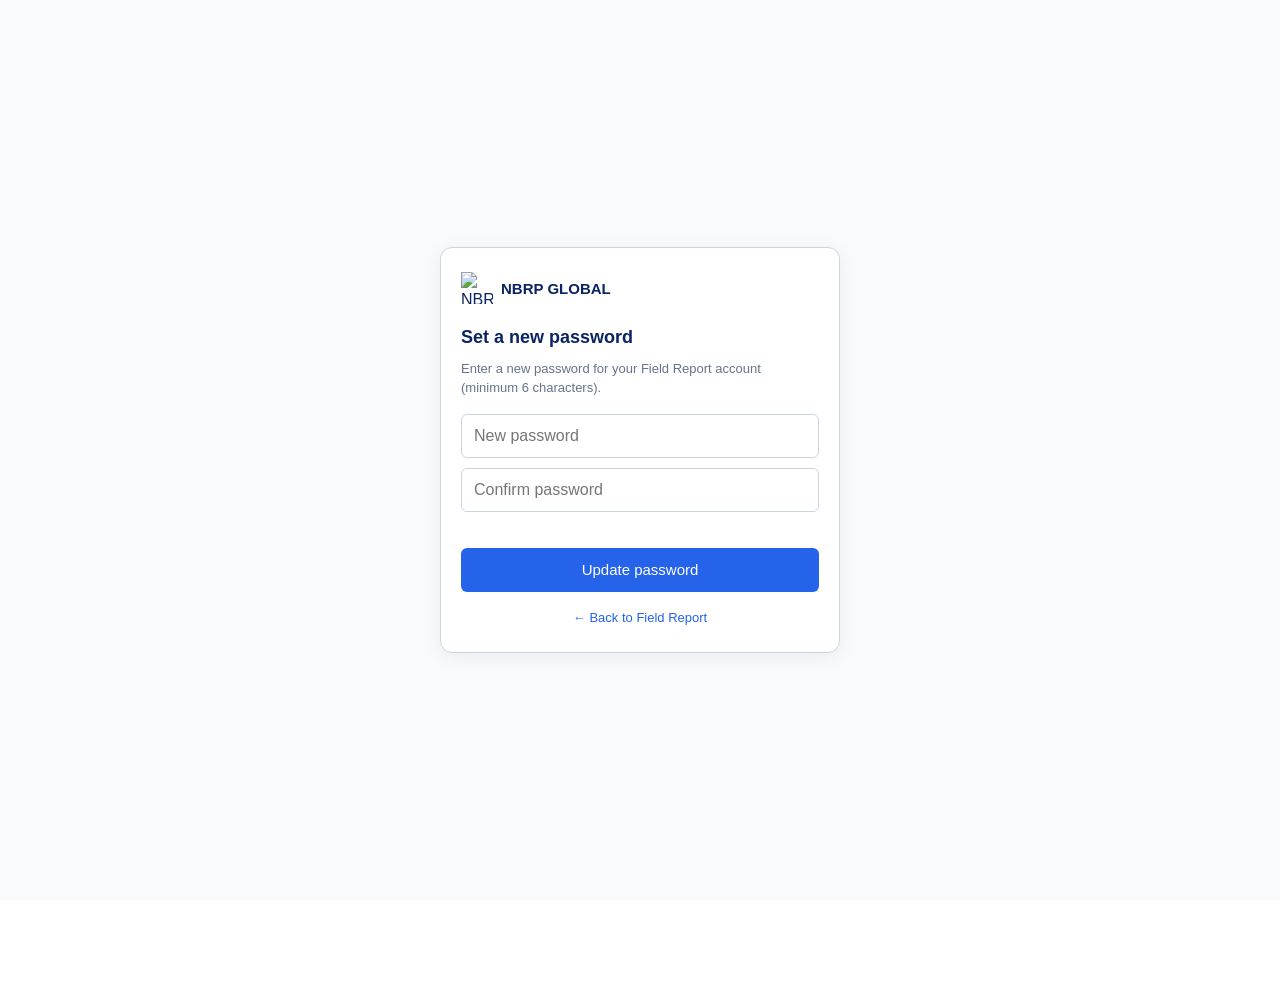
==== reset-password.html @ a9b3107e "Add files via upload" ====
<!DOCTYPE html>
<html lang="en">
<head>
  <meta charset="UTF-8">
  <meta name="viewport" content="width=device-width, initial-scale=1.0, viewport-fit=cover">
  <title>Reset Password · NBRP GLOBAL</title>
  <link rel="stylesheet" href="styles.css">
  <style>
    .reset-page {
      min-height: 100vh;
      display: flex;
      flex-direction: column;
      align-items: center;
      justify-content: center;
      padding: 24px 16px;
      background: #F8FAFC;
    }
    .reset-card {
      width: 100%;
      max-width: 400px;
      background: #fff;
      border: 1px solid #CBD5E1;
      border-radius: 12px;
      padding: 24px 20px;
      box-shadow: 0 4px 20px rgba(15, 23, 42, 0.06);
    }
    .reset-card h1 {
      font-size: 18px;
      color: #0A2463;
      margin: 0 0 8px;
    }
    .reset-card .sub {
      font-size: 13px;
      color: #64748B;
      margin: 0 0 16px;
      line-height: 1.45;
    }
    .reset-brand {
      display: flex;
      align-items: center;
      gap: 8px;
      margin-bottom: 20px;
    }
    .reset-brand img { width: 32px; height: 32px; }
    .reset-brand span { font-weight: 600; color: #0A2463; font-size: 15px; }
    .reset-card .input { width: 100%; margin-bottom: 10px; }
    .reset-card .error { min-height: 18px; font-size: 13px; color: #DC2626; margin: 4px 0 8px; }
    .reset-card .error.ok { color: #059669; }
    .reset-foot { margin-top: 16px; text-align: center; font-size: 13px; }
    .reset-foot a { color: #2563EB; text-decoration: none; }
  </style>
</head>
<body>
  <div id="toastHost" class="toast-host" aria-live="polite"></div>
  <div class="reset-page">
    <div class="reset-card">
      <div class="reset-brand">
        <img src="nbrplogo.svg" alt="NBRP GLOBAL" width="32" height="32">
        <span>NBRP GLOBAL</span>
      </div>
      <h1>Set a new password</h1>
      <p class="sub" id="statusSub">Enter a new password for your Field Report account (minimum 6 characters).</p>
      <div id="resetForm">
        <input type="password" class="input" id="newPassword" placeholder="New password" autocomplete="new-password" minlength="6">
        <input type="password" class="input" id="confirmPassword" placeholder="Confirm password" autocomplete="new-password" minlength="6">
        <div class="error" id="resetPageError"></div>
        <button type="button" class="btn-primary" id="updatePasswordBtn" style="width:100%">Update password</button>
      </div>
      <div id="resetDone" style="display:none">
        <p class="sub" style="color:#059669">Your password has been updated. You can sign in with your new password.</p>
        <a class="btn-primary" href="/" style="display:block;text-align:center;text-decoration:none;padding:12px;border-radius:8px;margin-top:12px">Go to Sign In</a>
      </div>
      <p class="reset-foot"><a href="/">← Back to Field Report</a></p>
    </div>
  </div>

  <script src="https://cdn.jsdelivr.net/npm/@supabase/supabase-js@2"></script>
  <script>
(function () {
  "use strict";
  var SUPABASE_URL = "https://qvymejkjowrkrhrotadr.supabase.co";
  var SUPABASE_ANON_KEY = "sb_publishable_zS66D3dO-j5C3cwDITHZHw_BUaeqc1t";
  var supabase = window.supabase.createClient(SUPABASE_URL, SUPABASE_ANON_KEY);

  function showToast(message, type) {
    var host = document.getElementById("toastHost");
    if (!host) return;
    var el = document.createElement("div");
    el.className = "toast " + (type || "info");
    el.textContent = message;
    host.appendChild(el);
    setTimeout(function () { if (el.parentNode) el.parentNode.removeChild(el); }, 4500);
  }

  var errEl = document.getElementById("resetPageError");
  var btn = document.getElementById("updatePasswordBtn");
  var sessionReady = false;

  function setError(msg, ok) {
    errEl.textContent = msg || "";
    errEl.className = "error" + (ok ? " ok" : "");
  }

  /* Recovery links deliver tokens in the URL hash; supabase-js picks them up via detectSessionInUrl */
  supabase.auth.onAuthStateChange(function (event, session) {
    if (event === "PASSWORD_RECOVERY" || (session && event === "SIGNED_IN")) {
      sessionReady = true;
      document.getElementById("statusSub").textContent =
        "Recovery link verified. Choose a new password below.";
    }
  });

  supabase.auth.getSession().then(function (res) {
    if (res.data.session) {
      sessionReady = true;
    } else {
      /* Wait briefly for hash parsing */
      setTimeout(function () {
        supabase.auth.getSession().then(function (r2) {
          if (r2.data.session) sessionReady = true;
          else {
            setError("This reset link is invalid or has expired. Request a new one from the Sign In page.");
            btn.disabled = true;
          }
        });
      }, 800);
    }
  });

  btn.addEventListener("click", async function () {
    setError("");
    var p1 = document.getElementById("newPassword").value;
    var p2 = document.getElementById("confirmPassword").value;
    if (!p1 || p1.length < 6) {
      setError("Password must be at least 6 characters.");
      return;
    }
    if (p1 !== p2) {
      setError("Passwords do not match.");
      return;
    }
    var sess = await supabase.auth.getSession();
    if (!sess.data.session) {
      setError("This reset link is invalid or has expired. Request a new one from Sign In.");
      showToast("Reset link invalid or expired.", "error");
      return;
    }
    btn.disabled = true;
    btn.textContent = "Updating…";
    try {
      var res = await supabase.auth.updateUser({ password: p1 });
      if (res.error) {
        setError(res.error.message);
        showToast(res.error.message, "error");
        return;
      }
      document.getElementById("resetForm").style.display = "none";
      document.getElementById("resetDone").style.display = "block";
      showToast("Password updated successfully.", "success");
    } catch (e) {
      setError((e && e.message) || "Could not update password.");
      showToast((e && e.message) || "Could not update password.", "error");
    } finally {
      btn.disabled = false;
      btn.textContent = "Update password";
    }
  });
})();
  </script>
</body>
</html>
---- styles.css ----
/* Field Report – Mobile-First + Tablet responsive */
:root {
  --primary: #0A2463;
  --blue: #2563EB;
  --border: #CBD5E1;
  --muted: #64748B;
  --bg: #F8FAFC;
  --danger: #DC2626;
  --ok: #059669;
}
*, *::before, *::after { margin: 0; padding: 0; box-sizing: border-box; }
html { -webkit-text-size-adjust: 100%; text-size-adjust: 100%; }
body {
  font-family: -apple-system, BlinkMacSystemFont, "PingFang TC", "Microsoft JhengHei",
    "Noto Sans CJK SC", "Segoe UI", Roboto, sans-serif;
  background: #fff; color: var(--primary); line-height: 1.55;
  min-height: 100vh; padding-bottom: 88px; font-size: 16px;
}
.header {
  display: flex; align-items: center; justify-content: space-between;
  padding: 10px 12px; border-bottom: 1px solid var(--border);
  background: #fff; position: sticky; top: 0; z-index: 50; gap: 8px;
}
.header-left { display: flex; align-items: center; gap: 8px; min-width: 0; flex-shrink: 1; }
.logo { height: 32px; width: 32px; object-fit: contain; flex-shrink: 0; border-radius: 4px; }
.brand { font-size: 13px; font-weight: 600; white-space: nowrap; overflow: hidden; text-overflow: ellipsis; }
.header-right { display: flex; align-items: center; gap: 6px; flex-shrink: 0; position: relative; }
.btn-sm {
  padding: 0 10px; border: 1px solid var(--border); border-radius: 6px;
  background: var(--bg); font-size: 12px; cursor: pointer; color: var(--primary);
  white-space: nowrap; height: 36px; line-height: 34px; -webkit-tap-highlight-color: transparent;
}
.btn-sm.pro { background: var(--blue); color: #fff; border-color: var(--blue); }
.lang-select {
  height: 36px; padding: 0 26px 0 8px; border: 1px solid var(--border); border-radius: 6px;
  font-size: 12px; background: #fff; appearance: none; -webkit-appearance: none;
  cursor: pointer; width: auto; max-width: 108px; min-width: 0; line-height: 34px;
  background-image: url("data:image/svg+xml,%3Csvg xmlns='http://www.w3.org/2000/svg' viewBox='0 0 24 24' fill='none' stroke='%230A2463' stroke-width='2'%3E%3Cpolyline points='6 9 12 15 18 9'/%3E%3C/svg%3E");
  background-repeat: no-repeat; background-position: right 6px center; background-size: 10px;
  -webkit-tap-highlight-color: transparent;
}
.user-avatar {
  width: 36px; height: 36px; border-radius: 50%; border: 1px solid var(--border);
  background: var(--bg); cursor: pointer; display: flex; align-items: center; justify-content: center;
  font-size: 16px; flex-shrink: 0; -webkit-tap-highlight-color: transparent; padding: 0;
}
.user-dropdown {
  display: none; position: absolute; right: 0; top: calc(100% + 10px);
  min-width: 240px; max-width: calc(100vw - 24px); background: #fff;
  border: 1px solid #E2E8F0; border-radius: 12px;
  box-shadow: 0 12px 40px rgba(10, 36, 99, 0.14), 0 2px 8px rgba(0,0,0,0.04);
  z-index: 100; padding: 6px; overflow: hidden;
}
.user-dropdown.open { display: block; }
.user-dropdown .dd-email {
  padding: 14px 14px 12px; font-size: 13px; color: var(--primary);
  font-weight: 500; word-break: break-all; line-height: 1.4;
}
.user-dropdown .dd-divider {
  height: 1px; background: #E2E8F0; margin: 0 8px 4px;
  border: none; padding: 0;
}
.user-dropdown button, .user-dropdown a {
  display: block; width: 100%; text-align: left; padding: 12px 14px; border: none;
  background: transparent; font-size: 14px; color: var(--primary); cursor: pointer;
  text-decoration: none; box-sizing: border-box; min-height: 44px;
  border-radius: 8px; transition: background 0.15s ease;
}
.user-dropdown .dd-logout {
  color: #DC2626; font-weight: 500; margin: 0;
  border-top: none;
}
.user-dropdown .dd-logout:hover,
.user-dropdown .dd-logout:active {
  background: #FEF2F2;
  color: #B91C1C;
}
.container { max-width: 720px; margin: 0 auto; padding: 14px 14px 28px; width: 100%; }
h1 { font-size: 22px; font-weight: 700; margin-top: 12px; margin-bottom: 14px; padding-top: 0; }
.notice {
  border: 1px solid var(--primary); border-radius: 8px;
  padding: 20px 14px 14px;
  margin-top: 10px; margin-bottom: 18px; background: var(--bg);
}
.privacy-title {
  font-weight: 700;
  font-size: 15px;
  color: var(--primary);
  margin-bottom: 12px;
  line-height: 1.3;
}
.notice p {
  font-size: 14px;
  line-height: 1.4;
  margin: 0;
}
.pro-link {
  display: block;
  margin-top: 20px;
  padding-top: 12px;
  border-top: 1px solid #E2E8F0;
  font-size: 12px;
  color: var(--blue);
  font-weight: 700;
  letter-spacing: 0.03em;
  cursor: pointer;
  background: none;
  border-left: none;
  border-right: none;
  border-bottom: none;
  text-align: left;
  line-height: 1.45;
  text-transform: uppercase;
  max-width: 100%;
  width: 100%;
  box-sizing: border-box;
  white-space: normal;
  flex-wrap: wrap;
  word-break: break-word;
  overflow-wrap: anywhere;
  hyphens: manual;
}
.draft-status, .sync-ok { font-size: 12px; margin-top: 6px; min-height: 16px; color: var(--ok); }
h2 {
  font-size: 16px; font-weight: 600; margin: 28px 0 0; padding-bottom: 8px;
  border-bottom: 1px solid var(--border);
}
/* Breathing room under section headers */
h2 + label { margin-top: 28px; }
label { display: block; font-size: 14px; font-weight: 500; margin: 18px 0 6px; color: var(--primary); }
.input, input.input, select.input, textarea.input,
input[type="date"].input, input[type="text"].input,
input[type="email"].input, input[type="password"].input, input[type="tel"].input {
  display: block; width: 100% !important; max-width: 100% !important; min-width: 0 !important;
  height: 44px; padding: 0 12px; border: 1px solid var(--border); border-radius: 6px;
  font-size: 16px; background: #fff; box-sizing: border-box;
  -webkit-appearance: none; appearance: none;
}
input[type="date"].input { min-height: 44px; line-height: normal; }
textarea.input { height: auto; min-height: 100px; padding: 10px 12px; resize: vertical; line-height: 1.45; }
.input:focus { outline: none; border-color: var(--blue); }
.hint { font-size: 12px; color: var(--muted); margin: 6px 0 12px; line-height: 1.5; }
.phone-row { display: flex; gap: 8px; width: 100%; max-width: 100%; }
.phone-row select {
  width: 42%; max-width: 160px; flex-shrink: 0; height: 44px; padding: 0 6px;
  border: 1px solid var(--border); border-radius: 6px; font-size: 12px; background: #fff;
  -webkit-appearance: none; appearance: none;
}
.phone-row input { flex: 1; min-width: 0; width: auto !important; }
.pro-box {
  margin-top: 24px; padding: 14px; border: 1px dashed var(--border);
  border-radius: 8px; background: #F8FAFC;
}
.pro-box h2 { margin-top: 0; border: none; padding: 0; margin-bottom: 6px; }
.pro-box .input { width: 100% !important; }
.photo-item {
  border: 1px solid var(--border); border-radius: 8px; padding: 12px; margin-bottom: 12px;
  cursor: grab; touch-action: manipulation; background: #fff;
  -webkit-user-select: none; user-select: none;
}
.photo-item.dragging { opacity: .55; background: #eef2ff; }
.photo-label { font-size: 15px; font-weight: 600; margin-bottom: 8px; }
.photo-preview {
  width: 100%; max-height: 220px; object-fit: contain; border-radius: 6px;
  margin-bottom: 8px; background: var(--bg);
}
.photo-note {
  width: 100% !important; max-width: 100%; min-height: 56px; padding: 8px 10px;
  border: 1px solid var(--border); border-radius: 6px; font-size: 16px;
  margin-top: 6px; resize: vertical; box-sizing: border-box;
}
.file-name {
  font-size: 13px; display: block; margin-top: 4px; color: var(--primary);
  overflow: hidden; text-overflow: ellipsis; white-space: nowrap;
}
.file-input-hidden {
  position: absolute; width: 1px; height: 1px; opacity: 0; overflow: hidden; z-index: -1;
}
.btn-add-file {
  display: inline-flex; align-items: center; justify-content: center;
  padding: 8px 14px; border: 1px solid var(--border); border-radius: 6px;
  background: var(--bg); color: var(--primary); font-size: 14px; font-weight: 500;
  cursor: pointer; min-height: 40px; -webkit-tap-highlight-color: transparent;
}
.add-btn {
  padding: 10px 14px; border: none; background: transparent; color: var(--blue);
  font-size: 15px; cursor: pointer; margin: 4px 0 14px; min-height: 44px;
  -webkit-tap-highlight-color: transparent;
}
.btn-row { display: flex; gap: 10px; margin-top: 16px; flex-wrap: wrap; }
.btn-row-actions { margin-top: 24px !important; }
.link-btn {
  background: none; border: none; color: var(--blue); font-size: 13px;
  cursor: pointer; padding: 4px 0; text-decoration: underline;
  -webkit-tap-highlight-color: transparent;
}
.btn-primary, .btn-secondary {
  padding: 12px 18px; border-radius: 6px; font-size: 15px; font-weight: 500;
  cursor: pointer; min-height: 44px; -webkit-tap-highlight-color: transparent; flex: 1 1 auto;
}
.btn-primary { border: none; background: var(--blue); color: #fff; }
.btn-primary:disabled { background: var(--muted); cursor: not-allowed; }
.btn-secondary { border: 1px solid var(--border); background: var(--bg); color: var(--primary); }
.modal-bg {
  position: fixed; inset: 0; background: rgba(0,0,0,.5); display: flex;
  justify-content: center; align-items: flex-end; z-index: 1000; padding: 0;
  opacity: 0; visibility: hidden; transition: .2s;
}
.modal-bg.active { opacity: 1; visibility: visible; }
.modal {
  background: #fff; border-radius: 16px 16px 0 0; width: 100%; max-width: 100%;
  padding: 20px 16px calc(20px + env(safe-area-inset-bottom, 0px));
  max-height: 90vh; overflow-y: auto; -webkit-overflow-scrolling: touch;
}
.modal.wide { max-width: 100%; }
.modal h3 { font-size: 17px; margin-bottom: 10px; }
.modal .legal-body { font-size: 13px; line-height: 1.55; color: #334155; }
.modal .legal-body h4 {
  font-size: 14px; margin: 12px 0 2px; padding: 0; color: var(--primary); font-weight: 600;
}
.modal .legal-body p { margin: 0 0 6px; padding: 0; }
.close-btn {
  padding: 12px 16px; border: none; background: transparent; color: var(--muted);
  font-size: 14px; cursor: pointer; margin-top: 8px; min-height: 44px; width: 100%;
}
.source-btns { display: grid; grid-template-columns: 1fr 1fr; gap: 10px; margin: 16px 0; }
.source-btn {
  padding: 16px 8px; border: 1px solid var(--border); border-radius: 8px;
  background: #fff; font-size: 15px; cursor: pointer; min-height: 48px;
}
.preview-bg {
  position: fixed; inset: 0; background: rgba(0,0,0,.55); display: flex;
  justify-content: center; align-items: flex-start; z-index: 1100; padding: 12px;
  overflow-y: auto; -webkit-overflow-scrolling: touch; opacity: 0; visibility: hidden;
}
.preview-bg.active { opacity: 1; visibility: visible; }
.preview-box {
  background: #fff; border-radius: 12px; width: 100%; max-width: 600px;
  padding: 18px; position: relative; margin: 12px 0;
}
.preview-x {
  position: absolute; top: 10px; right: 12px; font-size: 28px; color: var(--muted);
  cursor: pointer; border: none; background: none; line-height: 1; min-width: 44px; min-height: 44px;
}
.billing-toggle {
  display: flex; align-items: center; justify-content: center; gap: 12px;
  margin: 16px 0; font-size: 13px; font-weight: 500;
}
.toggle-track {
  width: 48px; height: 28px; border-radius: 14px; background: #CBD5E1;
  position: relative; cursor: pointer; border: none; padding: 0; flex-shrink: 0;
}
.toggle-track.on { background: var(--blue); }
.toggle-thumb {
  width: 22px; height: 22px; border-radius: 50%; background: #fff;
  position: absolute; top: 3px; left: 3px; transition: transform .2s;
  box-shadow: 0 1px 3px rgba(0,0,0,.2); display: block;
}
.toggle-track.on .toggle-thumb { transform: translateX(20px); }
.billing-label.active { color: var(--blue); font-weight: 600; }
.billing-save { font-size: 11px; color: var(--ok); font-weight: 600; }
.plan-option {
  border: 1px solid var(--border); border-radius: 8px; padding: 14px;
  margin-bottom: 10px; cursor: pointer; background: #fff; width: 100%;
  text-align: left; min-height: 72px;
}
.plan-option.selected { border-color: var(--blue); background: #F0F7FF; }
.plan-option strong { display: block; font-size: 15px; }
.plan-option .price { font-size: 18px; font-weight: 700; margin: 4px 0; }
.plan-option span { font-size: 12px; color: var(--muted); }
.stripe-note {
  font-size: 12px; color: var(--muted); background: #F1F5F9; padding: 10px 12px;
  border-radius: 6px; margin-top: 12px; line-height: 1.45;
}
.stripe-note p { margin: 0; }
.stripe-note .stripe-help { margin-top: 10px; }
.error { color: var(--danger); font-size: 12px; margin-top: 4px; }
#pdfContainer { position: absolute; left: -9999px; top: 0; width: 794px; }
.footer {
  position: fixed; bottom: 0; left: 0; right: 0;
  padding: 10px 12px calc(10px + env(safe-area-inset-bottom, 0px));
  text-align: center; border-top: 1px solid var(--border); background: #fff; z-index: 40;
}
.footer-nav { display: flex; flex-wrap: wrap; justify-content: center; gap: 4px 12px; margin-bottom: 4px; }
.footer-nav button, .footer-nav a {
  background: none; border: none; color: var(--muted); font-size: 11px;
  cursor: pointer; text-decoration: none; padding: 4px 2px; line-height: 1.3;
}
.footer-copy { font-size: 10px; color: #94A3B8; line-height: 1.3; }
@media (min-width: 600px) {
  .header { padding: 12px 20px; }
  .brand { font-size: 15px; }
  .lang-select { max-width: 128px; font-size: 13px; }
  .modal-bg { align-items: center; padding: 16px; }
  .modal { border-radius: 12px; max-width: 400px; padding: 22px; }
  .modal.wide { max-width: 520px; }
  .close-btn { width: auto; }
  .btn-primary, .btn-secondary { flex: 0 1 auto; }
  .container { padding-left: 20px; padding-right: 20px; }
}
@media (min-width: 768px) {
  .header-right { gap: 8px; }
}

/* Preview report photo cards */
.preview-photo-card {
  margin: 14px 0; padding: 12px; background: #f9fafb; border-radius: 8px;
  overflow: hidden;
}
.preview-photo-card img {
  display: block; max-width: 100%; max-height: 200px; object-fit: contain;
  margin: 8px 0 10px;
}
.preview-note-label {
  display: block; font-weight: 600; font-size: 13px; margin: 4px 0 2px;
}
.preview-note-text {
  display: block; font-size: 13px; margin: 0;
  word-break: break-word; overflow-wrap: anywhere; white-space: pre-wrap;
  line-height: 1.45;
}

.pro-logo-preview {
  display: none;
  max-height: 64px;
  max-width: 180px;
  object-fit: contain;
  margin-top: 8px;
  border: 1px solid var(--border);
  border-radius: 6px;
  padding: 4px;
  background: #fff;
}
.btn-add-file:disabled {
  opacity: 0.5;
  cursor: not-allowed;
}

#previewTitle {
  margin-bottom: 0;
  padding-bottom: 10px;
  border-bottom: 1px solid var(--border);
}
#previewBody {
  margin-top: 16px;
  padding-top: 4px;
}
#previewBody > p:first-child {
  margin-top: 0;
}

.nowrap-phrase {
  white-space: nowrap;
  display: inline-block;
}

.field-hint {
  font-size: 12px;
  color: var(--muted);
  margin: -2px 0 6px;
  line-height: 1.3;
}

/* Auth modal only — close X + footer hierarchy */
.modal-auth { position: relative; padding-top: 20px; }
.modal-close-x {
  position: absolute;
  top: 10px;
  right: 12px;
  width: 36px;
  height: 36px;
  border: none;
  background: transparent;
  color: #64748B;
  font-size: 18px;
  line-height: 1;
  cursor: pointer;
  border-radius: 8px;
  display: flex;
  align-items: center;
  justify-content: center;
  -webkit-tap-highlight-color: transparent;
}
.modal-close-x:hover { background: #F1F5F9; color: #0A2463; }
.auth-forgot-row {
  display: flex;
  justify-content: flex-end;
  margin: 0 0 8px;
  min-height: 28px;
}
.auth-forgot-row .link-btn { font-size: 13px; }
.auth-footer-line {
  text-align: center;
  margin-top: 18px;
  margin-bottom: 0;
  font-size: 13px;
  color: #64748B;
  line-height: 1.4;
}

/* Hard paywall — non-dismissible */
.paywall-bg {
  z-index: 9999;
  background: rgba(10, 36, 99, 0.72);
  pointer-events: auto;
}
.paywall-bg.active { opacity: 1; visibility: visible; }
.paywall-modal { max-width: 400px; text-align: center; }
.paywall-msg { font-size: 14px; color: #334155; line-height: 1.5; margin: 8px 0 0; }
.paywall-note { font-size: 11px; color: #94A3B8; margin-top: 14px; line-height: 1.4; }

.toast-host {
  position: fixed;
  top: 16px;
  left: 50%;
  transform: translateX(-50%);
  z-index: 10000;
  display: flex;
  flex-direction: column;
  gap: 8px;
  width: min(92vw, 420px);
  pointer-events: none;
}
.toast {
  pointer-events: auto;
  background: #0F172A;
  color: #F8FAFC;
  padding: 12px 16px;
  border-radius: 10px;
  font-size: 13px;
  line-height: 1.4;
  box-shadow: 0 8px 24px rgba(15,23,42,0.25);
  animation: toastIn 0.2s ease;
}
.toast.success { background: #065F46; }
.toast.error { background: #991B1B; }
.toast.info { background: #1E3A5F; }
@keyframes toastIn {
  from { opacity: 0; transform: translateY(-8px); }
  to { opacity: 1; transform: translateY(0); }
}
.auth-confirm-msg { font-size: 14px; color: #475569; line-height: 1.5; margin: 8px 0; }
.auth-confirm-email { font-size: 14px; font-weight: 600; color: #0A2463; word-break: break-all; margin: 8px 0 0; }
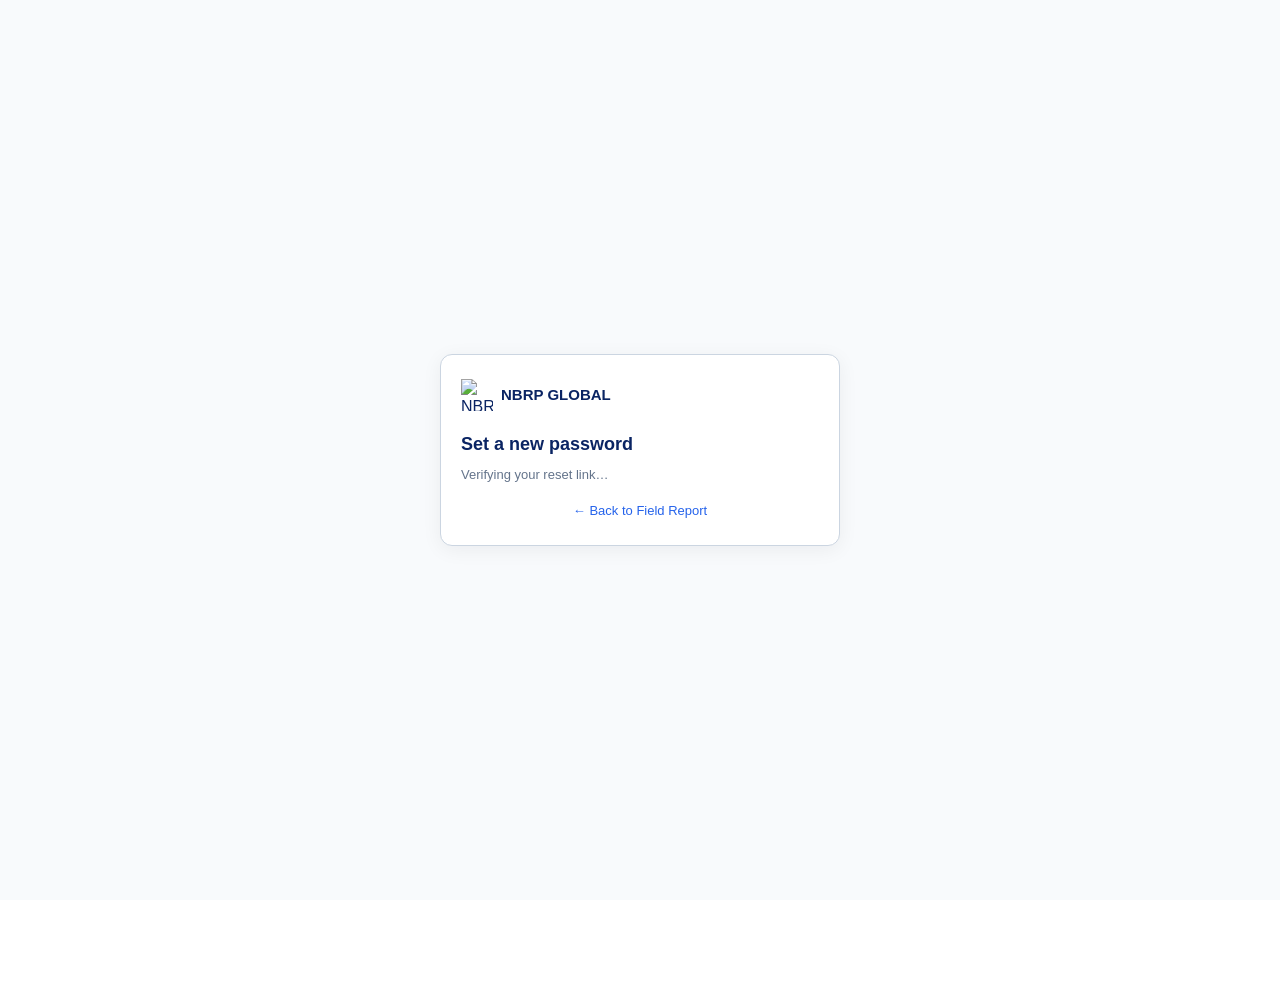
==== commit 37e15b5b: "Add files via upload" ====
--- a/reset-password.html
+++ b/reset-password.html
@@ -24,23 +24,9 @@
       padding: 24px 20px;
       box-shadow: 0 4px 20px rgba(15, 23, 42, 0.06);
     }
-    .reset-card h1 {
-      font-size: 18px;
-      color: #0A2463;
-      margin: 0 0 8px;
-    }
-    .reset-card .sub {
-      font-size: 13px;
-      color: #64748B;
-      margin: 0 0 16px;
-      line-height: 1.45;
-    }
-    .reset-brand {
-      display: flex;
-      align-items: center;
-      gap: 8px;
-      margin-bottom: 20px;
-    }
+    .reset-card h1 { font-size: 18px; color: #0A2463; margin: 0 0 8px; }
+    .reset-card .sub { font-size: 13px; color: #64748B; margin: 0 0 16px; line-height: 1.45; }
+    .reset-brand { display: flex; align-items: center; gap: 8px; margin-bottom: 20px; }
     .reset-brand img { width: 32px; height: 32px; }
     .reset-brand span { font-weight: 600; color: #0A2463; font-size: 15px; }
     .reset-card .input { width: 100%; margin-bottom: 10px; }
@@ -59,8 +45,8 @@
         <span>NBRP GLOBAL</span>
       </div>
       <h1>Set a new password</h1>
-      <p class="sub" id="statusSub">Enter a new password for your Field Report account (minimum 6 characters).</p>
-      <div id="resetForm">
+      <p class="sub" id="statusSub">Verifying your reset link…</p>
+      <div id="resetForm" style="display:none">
         <input type="password" class="input" id="newPassword" placeholder="New password" autocomplete="new-password" minlength="6">
         <input type="password" class="input" id="confirmPassword" placeholder="Confirm password" autocomplete="new-password" minlength="6">
         <div class="error" id="resetPageError"></div>
@@ -80,7 +66,15 @@
   "use strict";
   var SUPABASE_URL = "https://qvymejkjowrkrhrotadr.supabase.co";
   var SUPABASE_ANON_KEY = "sb_publishable_zS66D3dO-j5C3cwDITHZHw_BUaeqc1t";
-  var supabase = window.supabase.createClient(SUPABASE_URL, SUPABASE_ANON_KEY);
+  var supabase = window.supabase.createClient(SUPABASE_URL, SUPABASE_ANON_KEY, {
+    auth: {
+      detectSessionInUrl: true,
+      persistSession: true,
+      autoRefreshToken: true
+    }
+  });
+
+  /* CRITICAL: never use location.href / replace / reload loops on this page */
 
   function showToast(message, type) {
     var host = document.getElementById("toastHost");
@@ -94,37 +88,65 @@
 
   var errEl = document.getElementById("resetPageError");
   var btn = document.getElementById("updatePasswordBtn");
-  var sessionReady = false;
+  var statusSub = document.getElementById("statusSub");
+  var form = document.getElementById("resetForm");
 
-  function setError(msg, ok) {
+  function setError(msg) {
     errEl.textContent = msg || "";
-    errEl.className = "error" + (ok ? " ok" : "");
   }
 
-  /* Recovery links deliver tokens in the URL hash; supabase-js picks them up via detectSessionInUrl */
-  supabase.auth.onAuthStateChange(function (event, session) {
-    if (event === "PASSWORD_RECOVERY" || (session && event === "SIGNED_IN")) {
-      sessionReady = true;
-      document.getElementById("statusSub").textContent =
-        "Recovery link verified. Choose a new password below.";
+  function showForm() {
+    statusSub.textContent = "Choose a new password (minimum 6 characters).";
+    form.style.display = "block";
+  }
+
+  function showLinkError(msg) {
+    statusSub.textContent = msg;
+    form.style.display = "none";
+  }
+
+  async function establishRecoverySession() {
+    var params = new URLSearchParams(window.location.search);
+    var hashParams = new URLSearchParams((window.location.hash || "").replace(/^#/, ""));
+
+    var err = params.get("error") || hashParams.get("error");
+    var errDesc = params.get("error_description") || hashParams.get("error_description");
+    if (err) {
+      showLinkError(decodeURIComponent(errDesc || err).replace(/\\+/g, " "));
+      return false;
     }
-  });
 
-  supabase.auth.getSession().then(function (res) {
-    if (res.data.session) {
-      sessionReady = true;
-    } else {
-      /* Wait briefly for hash parsing */
-      setTimeout(function () {
-        supabase.auth.getSession().then(function (r2) {
-          if (r2.data.session) sessionReady = true;
-          else {
-            setError("This reset link is invalid or has expired. Request a new one from the Sign In page.");
-            btn.disabled = true;
-          }
-        });
-      }, 800);
+    /* Preferred: token_hash in query (custom email template — lands on YOUR domain, no CF redirect chain) */
+    var token_hash = params.get("token_hash") || hashParams.get("token_hash");
+    var type = params.get("type") || hashParams.get("type") || "recovery";
+    if (token_hash) {
+      var otp = await supabase.auth.verifyOtp({ token_hash: token_hash, type: type });
+      if (otp.error) {
+        showLinkError(otp.error.message || "This reset link is invalid or has expired.");
+        return false;
+      }
+      /* Clean sensitive params from address bar without navigation loop */
+      try {
+        window.history.replaceState({}, document.title, window.location.pathname);
+      } catch (e) {}
+      return true;
     }
+
+    /* Legacy: session already established from #access_token=... via detectSessionInUrl */
+    var sess = await supabase.auth.getSession();
+    if (sess.data.session) return true;
+
+    /* Wait briefly for hash parsing */
+    await new Promise(function (r) { setTimeout(r, 600); });
+    sess = await supabase.auth.getSession();
+    if (sess.data.session) return true;
+
+    showLinkError("This reset link is invalid or has expired. Request a new one from Sign In → Forgot Password.");
+    return false;
+  }
+
+  establishRecoverySession().then(function (ok) {
+    if (ok) showForm();
   });
 
   btn.addEventListener("click", async function () {
@@ -141,8 +163,8 @@
     }
     var sess = await supabase.auth.getSession();
     if (!sess.data.session) {
-      setError("This reset link is invalid or has expired. Request a new one from Sign In.");
-      showToast("Reset link invalid or expired.", "error");
+      setError("Session expired. Request a new reset link.");
+      showToast("Session expired. Request a new reset link.", "error");
       return;
     }
     btn.disabled = true;
@@ -154,8 +176,9 @@
         showToast(res.error.message, "error");
         return;
       }
-      document.getElementById("resetForm").style.display = "none";
+      form.style.display = "none";
       document.getElementById("resetDone").style.display = "block";
+      statusSub.textContent = "";
       showToast("Password updated successfully.", "success");
     } catch (e) {
       setError((e && e.message) || "Could not update password.");
